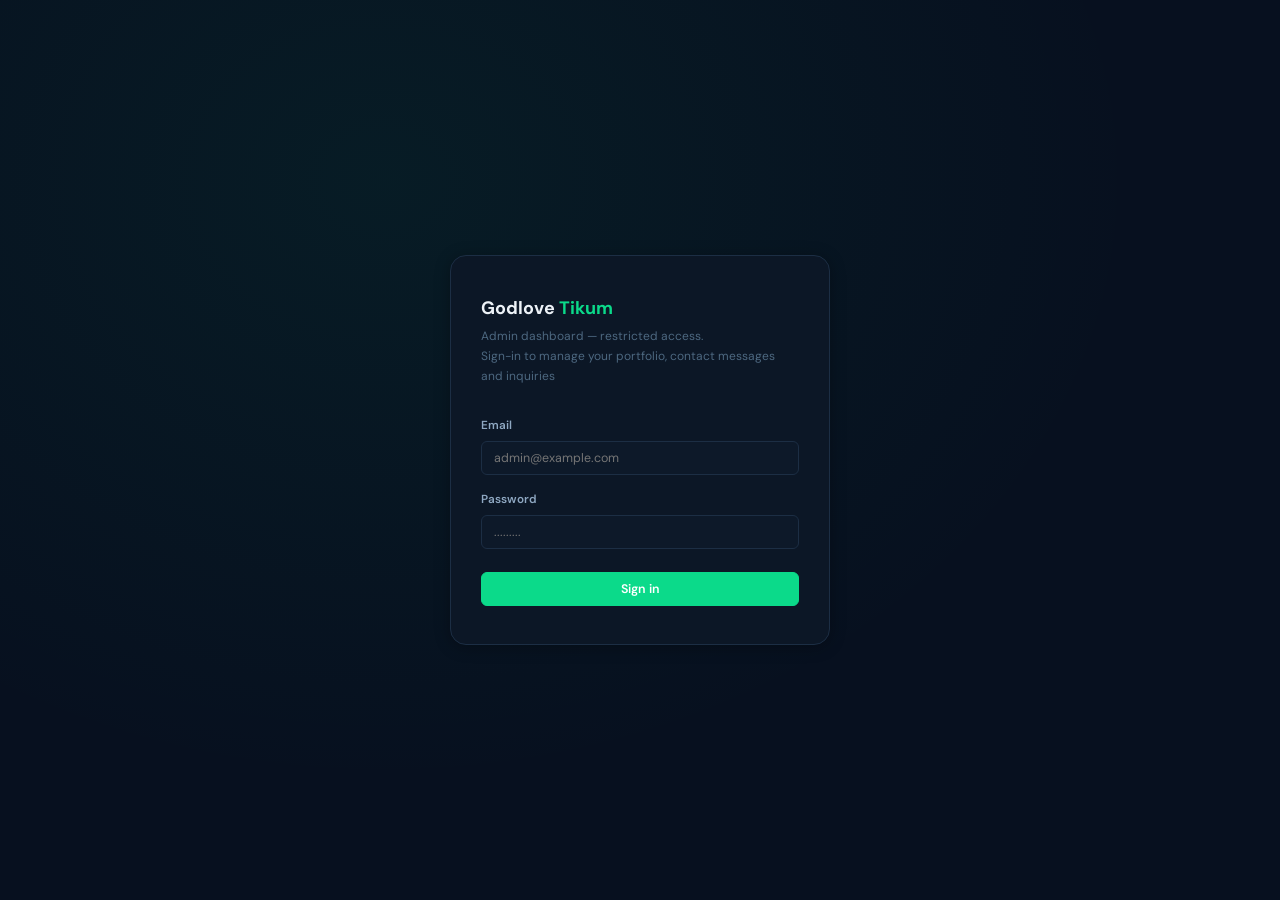
==== Admin/index.html @ 755e43c3 "initial commit" ====
<!DOCTYPE html>
<html lang="en">
<head>
    <meta charset="UTF-8">
    <meta name="viewport" content="width=device-width, initial-scale=1.0">
    <title>Admin — Godlove Tikum</title>
    <meta name="robots" content="noindex, nofollow">
    <link rel="stylesheet" href="./assets/styles/admin.css">
    <!-- Font Awesome (local subset already in portfolio; using CDN here for admin) -->
    <link rel="stylesheet" href="https://cdnjs.cloudflare.com/ajax/libs/font-awesome/6.5.0/css/all.min.css"
          crossorigin="anonymous" referrerpolicy="no-referrer">
    <script src="/test/server.js" type="module" charset="utf-8"></script>
</head>
<body>
<main class="login_page" id="loginPage">
    <div class="login_card">
        <p class="login_logo">Godlove <span>Tikum</span></p>
        <p class="login_sub">Admin dashboard — restricted access.<br>
            Sign-in to manage your portfolio, contact messages and inquiries</p>

        <div class="login_error" id="loginError" role="alert" aria-live="polite"></div>

        <form id="loginForm" action="javascript:void(0);" novalidate>
            <div class="form_group">
                <label class="form_label" for="loginEmail">Email</label>
                <input class="form_input" id="loginEmail" type="email"
                       autocomplete="email" required placeholder="admin@example.com">
            </div>
            <div class="form_group">
                <label class="form_label" for="loginPassword">Password</label>
                <input class="form_input" id="loginPassword" type="password"
                       autocomplete="current-password" placeholder="........." required>
            </div>
            <button class="btn btn_primary" style="width:100%;justify-content:center;margin-top:0.5rem"
                    type="submit" id="loginBtn">
                Sign in
            </button>
        </form>
    </div>
</main>

<script type="module" src="./assets/scripts/login.js">
</script>
</body>
</html>
---- Admin/assets/styles/admin.css ----
@import url("https://fonts.googleapis.com/css2?family=DM+Sans:opsz,wght@9..40,400;9..40,500;9..40,600;9..40,700&family=JetBrains+Mono:wght@400&display=swap");

/* ─────────────────────────────────────────────
   TOKENS — dark (default)
───────────────────────────────────────────── */
:root {
    --bg:         #07101F;
    --bg_surface: #0C1726;
    --bg_card:    #101F33;
    --bg_inset:   #0D1929;
    --border:       #1C2E44;
    --border_hi:    #263D58;
    --text_hi:    #EDF2F7;
    --text_body:  #8FA8C2;
    --text_muted: #4D6880;
    --green:    #0BDA8A;
    --green_lo: rgba(11,218,138,0.08);
    --green_md: rgba(11,218,138,0.15);
    --green_hi: rgba(11,218,138,0.25);
    --amber:    #F0A030;
    --amber_lo: rgba(240,160,48,0.1);
    --blue:     #4A9EFF;
    --blue_lo:  rgba(74,158,255,0.1);
    --red:      #EF4444;
    --red_lo:   rgba(239,68,68,0.1);
    --font_body: 'DM Sans', system-ui, sans-serif;
    --font_code: 'JetBrains Mono', monospace;
    --r_sm: 6px;
    --r_md: 10px;
    --r_lg: 16px;
    --ease_f: 0.18s ease;
    --ease_m: 0.3s ease;
    --nav_w: 220px;
    --top_h: 56px;
    --shadow: 0 2px 16px rgba(0,0,0,0.3);
}

/* ─────────────────────────────────────────────
   TOKENS — light mode
───────────────────────────────────────────── */
[data-theme="light"] {
    --bg:         #F0F4F8;
    --bg_surface: #FFFFFF;
    --bg_card:    #F8FAFB;
    --bg_inset:   #E8EEF5;
    --border:       #D1DCE8;
    --border_hi:    #B3C5D8;
    --text_hi:    #0F172A;
    --text_body:  #334155;
    --text_muted: #64748B;
    --green:    #059669;
    --green_lo: rgba(5,150,105,0.08);
    --green_md: rgba(5,150,105,0.15);
    --green_hi: rgba(5,150,105,0.25);
    --amber:    #D97706;
    --amber_lo: rgba(217,119,6,0.1);
    --blue:     #2563EB;
    --blue_lo:  rgba(37,99,235,0.1);
    --red:      #DC2626;
    --red_lo:   rgba(220,38,38,0.1);
    --shadow: 0 2px 16px rgba(0,0,0,0.08);
}

/* ─────────────────────────────────────────────
   RESET
───────────────────────────────────────────── */
*, *::before, *::after { box-sizing: border-box; margin: 0; padding: 0; }
html { font-size: 15px; }
body { font-family: var(--font_body); background: var(--bg); color: var(--text_body); line-height: 1.65; overflow-x: hidden; -webkit-font-smoothing: antialiased; }
img  { max-width: 100%; height: auto; display: block; }
a    { color: inherit; text-decoration: none; }
ul   { list-style: none; }
button { font-family: inherit; cursor: pointer; background: none; border: none; }
:focus-visible { outline: 2px solid var(--green); outline-offset: 2px; border-radius: 3px; }

/* ─────────────────────────────────────────────
   LOGIN PAGE
───────────────────────────────────────────── */
.login_page {
    min-height: 100vh;
    display: flex;
    align-items: center;
    justify-content: center;
    padding: 1.5rem;
    background: radial-gradient(ellipse at 30% 20%, rgba(11,218,138,0.06) 0%, transparent 60%);
}

.login_card {
    width: 100%;
    max-width: 380px;
    background: var(--bg_surface);
    border: 1px solid var(--border);
    border-radius: var(--r_lg);
    padding: 2.5rem 2rem;
    box-shadow: var(--shadow);
}

.login_logo {
    font-size: 1.2rem;
    font-weight: 700;
    color: var(--text_hi);
    margin-bottom: 0.25rem;
}
.login_logo span { color: var(--green); }
.login_sub { font-size: 0.8rem; color: var(--text_muted); margin-bottom: 2rem; }

.login_error {
    background: var(--red_lo);
    border: 1px solid rgba(239,68,68,0.25);
    color: var(--red);
    border-radius: var(--r_sm);
    padding: 0.55rem 0.8rem;
    font-size: 0.82rem;
    margin-bottom: 1rem;
    display: none;
}
.login_error.visible { display: block; }

/* ─────────────────────────────────────────────
   LAYOUT — sidebar + main
───────────────────────────────────────────── */
.admin_layout {
    display: grid;
    grid-template-columns: var(--nav_w) 1fr;
    grid-template-rows: var(--top_h) 1fr;
    min-height: 100vh;
}

/* ── Topbar ── */
.topbar {
    grid-column: 1 / -1;
    display: flex;
    align-items: center;
    gap: 1rem;
    padding: 0 1.25rem;
    background: var(--bg_surface);
    border-bottom: 1px solid var(--border);
    position: sticky;
    top: 0;
    z-index: 100;
}
.topbar_logo { font-size: 1rem; font-weight: 700; color: var(--text_hi); flex: 1; }
.topbar_logo span { color: var(--green); }
.topbar_user { font-size: 0.78rem; color: var(--text_muted); }
.topbar_logout_btn {
    font-size: 0.78rem;
    color: var(--text_muted);
    padding: 0.3rem 0.65rem;
    border: 1px solid var(--border);
    border-radius: var(--r_sm);
    transition: color var(--ease_f), border-color var(--ease_f);
}
.topbar_logout_btn:hover { color: var(--red); border-color: var(--red); }

.theme_toggle_btn {
    width: 32px;
    height: 32px;
    display: flex;
    align-items: center;
    justify-content: center;
    border: 1px solid var(--border);
    border-radius: var(--r_sm);
    color: var(--text_muted);
    font-size: 0.85rem;
    transition: color var(--ease_f), border-color var(--ease_f), background var(--ease_f);
    flex-shrink: 0;
}
.theme_toggle_btn:hover { color: var(--text_hi); border-color: var(--border_hi); background: var(--bg_inset); }

/* ── Sidebar ── */
.sidebar {
    background: var(--bg_surface);
    border-right: 1px solid var(--border);
    padding: 1.25rem 0;
    position: sticky;
    top: var(--top_h);
    height: calc(100vh - var(--top_h));
    overflow-y: auto;
}
.nav_section_label {
    font-size: 0.65rem;
    font-weight: 700;
    letter-spacing: 0.1em;
    text-transform: uppercase;
    color: var(--text_muted);
    padding: 0.85rem 1.25rem 0.35rem;
}
.nav_item {
    display: flex;
    align-items: center;
    gap: 0.65rem;
    padding: 0.55rem 1.25rem;
    font-size: 0.88rem;
    font-weight: 500;
    color: var(--text_body);
    border-radius: 0;
    transition: background var(--ease_f), color var(--ease_f);
    cursor: pointer;
    border: none;
    background: none;
    width: 100%;
    text-align: left;
}
.nav_item i { width: 16px; text-align: center; opacity: 0.7; }
.nav_item:hover { background: var(--bg_card); color: var(--text_hi); }
.nav_item.active { background: var(--green_lo); color: var(--green); border-right: 2px solid var(--green); }
.nav_item.active i { opacity: 1; }

/* ── Main content ── */
.main_content {
    padding: 1.75rem 2rem;
    overflow-y: auto;
    max-width: 1200px;
}

/* ─────────────────────────────────────────────
   SHARED SECTION CHROME
───────────────────────────────────────────── */
.section_panel { display: none; }
.section_panel.active { display: block; }

.section_topbar {
    display: flex;
    align-items: flex-start;
    justify-content: space-between;
    flex-wrap: wrap;
    gap: 0.75rem;
    margin-bottom: 1.5rem;
}
.section_heading { font-size: 1.2rem; font-weight: 700; color: var(--text_hi); }
.section_sub { font-size: 0.8rem; color: var(--text_muted); margin-top: 0.2rem; }

.date_range_bar {
    display: flex;
    align-items: center;
    gap: 0.5rem;
    flex-wrap: wrap;
    margin-bottom: 1.5rem;
}
.date_range_bar label { font-size: 0.8rem; color: var(--text_muted); }

/* ─────────────────────────────────────────────
   CARDS
───────────────────────────────────────────── */
.card {
    background: var(--bg_card);
    border: 1px solid var(--border);
    border-radius: var(--r_md);
    padding: 1.25rem;
}
.card_title {
    font-size: 0.85rem;
    font-weight: 700;
    color: var(--text_hi);
    margin-bottom: 1rem;
    text-transform: uppercase;
    letter-spacing: 0.05em;
}

/* ─────────────────────────────────────────────
   KPI ROW
───────────────────────────────────────────── */
.kpi_row {
    display: grid;
    grid-template-columns: repeat(auto-fit, minmax(160px, 1fr));
    gap: 1rem;
    margin-bottom: 1.5rem;
}
.kpi_card {
    background: var(--bg_card);
    border: 1px solid var(--border);
    border-radius: var(--r_md);
    padding: 1.1rem 1.25rem;
    display: flex;
    align-items: center;
    gap: 0.9rem;
}
.kpi_green { border-left: 3px solid var(--green); }
.kpi_blue  { border-left: 3px solid var(--blue);  }
.kpi_amber { border-left: 3px solid var(--amber); }
.kpi_icon  { font-size: 1.15rem; opacity: 0.6; }
.kpi_green .kpi_icon { color: var(--green); }
.kpi_blue  .kpi_icon { color: var(--blue);  }
.kpi_amber .kpi_icon { color: var(--amber); }
.kpi_value { display: block; font-size: 1.55rem; font-weight: 700; color: var(--text_hi); line-height: 1.2; }
.kpi_label { display: block; font-size: 0.73rem; color: var(--text_muted); margin-top: 0.1rem; }

/* ─────────────────────────────────────────────
   2-COLUMN GRID
───────────────────────────────────────────── */
.grid_2col {
    display: grid;
    grid-template-columns: repeat(auto-fit, minmax(280px, 1fr));
    gap: 1rem;
    margin-bottom: 1.5rem;
}

/* ─────────────────────────────────────────────
   DEVICE BAR
───────────────────────────────────────────── */
.device_bar_wrap { padding-top: 0.5rem; }
.device_bar {
    display: flex;
    height: 14px;
    border-radius: 100px;
    overflow: hidden;
    background: var(--bg_inset);
    margin-bottom: 0.75rem;
}
.device_seg { height: 100%; transition: width 0.4s ease; }
.device_mobile  { background: var(--green); }
.device_desktop { background: var(--blue); }
.device_legend { font-size: 0.8rem; color: var(--text_body); }
.dot {
    display: inline-block;
    width: 8px; height: 8px;
    border-radius: 50%;
    vertical-align: middle;
}
.dot_mobile   { background: var(--green); }
.dot_desktop  { background: var(--blue);  }
.dot_visits   { background: var(--green); }
.dot_clicks   { background: var(--amber); }

/* ─────────────────────────────────────────────
   TREND CHART (SVG)
───────────────────────────────────────────── */
.trend_chart {
    width: 100%;
    overflow: visible;
}
.line_visits { stroke: var(--green); stroke-width: 2; }
.line_clicks { stroke: var(--amber); stroke-width: 2; stroke-dasharray: 4 2; }
.chart_label { font-size: 9px; fill: var(--text_muted); font-family: var(--font_body); }
.chart_legend { font-size: 0.75rem; color: var(--text_body); margin-top: 0.5rem; }

/* ─────────────────────────────────────────────
   BAR LIST
───────────────────────────────────────────── */
.bar_list { display: flex; flex-direction: column; gap: 0.45rem; }
.bar_row  { display: flex; align-items: center; gap: 0.6rem; font-size: 0.8rem; }
.bar_label { width: 90px; flex-shrink: 0; color: var(--text_body); overflow: hidden; text-overflow: ellipsis; white-space: nowrap; }
.bar_track { flex: 1; height: 8px; background: var(--bg_inset); border-radius: 100px; overflow: hidden; }
.bar_fill  { height: 100%; background: var(--green); border-radius: 100px; transition: width 0.35s ease; }
.bar_num   { width: 36px; text-align: right; color: var(--text_muted); font-size: 0.75rem; }

/* ─────────────────────────────────────────────
   TABLES
───────────────────────────────────────────── */
.table_wrap { overflow-x: auto; border-radius: var(--r_md); border: 1px solid var(--border); }
.data_table {
    width: 100%;
    border-collapse: collapse;
    font-size: 0.82rem;
}
.data_table th {
    text-align: left;
    padding: 0.55rem 0.85rem;
    background: var(--bg_inset);
    color: var(--text_muted);
    font-weight: 600;
    font-size: 0.72rem;
    text-transform: uppercase;
    letter-spacing: 0.06em;
    border-bottom: 1px solid var(--border);
    white-space: nowrap;
}
.data_table td {
    padding: 0.6rem 0.85rem;
    border-bottom: 1px solid var(--border);
    color: var(--text_body);
    vertical-align: top;
}
.data_table tbody tr:last-child td { border-bottom: none; }
.data_table tbody tr:hover td { background: var(--bg_inset); }
.num_cell  { text-align: right; font-variant-numeric: tabular-nums; }
.pct_cell  { text-align: right; color: var(--text_muted); font-size: 0.76rem; }
.date_cell { white-space: nowrap; }
.ref_cell  { max-width: 200px; overflow: hidden; text-overflow: ellipsis; white-space: nowrap; }

/* ─────────────────────────────────────────────
   CONTACTS TABLE
───────────────────────────────────────────── */
.contact_name_btn {
    background: none;
    border: none;
    color: var(--text_hi);
    font-size: 0.82rem;
    font-weight: 600;
    cursor: pointer;
    display: flex;
    align-items: center;
    gap: 0.35rem;
    padding: 0;
    text-align: left;
}
.expand_icon { font-size: 0.65rem; color: var(--text_muted); transition: transform var(--ease_f); }
.contact_email { font-size: 0.75rem; color: var(--text_muted); margin-top: 0.15rem; }

.detail_panel {
    display: grid;
    grid-template-columns: 1fr auto;
    gap: 1.25rem;
    padding: 0.9rem 0.5rem;
    background: var(--bg_inset);
    border-radius: var(--r_sm);
}
.detail_message p { font-size: 0.82rem; line-height: 1.7; white-space: pre-wrap; color: var(--text_body); }
.detail_meta { display: flex; flex-direction: column; gap: 0.45rem; min-width: 200px; }
.detail_meta > div { display: flex; flex-direction: column; gap: 0.1rem; }
.detail_label { font-size: 0.67rem; text-transform: uppercase; letter-spacing: 0.08em; color: var(--text_muted); font-weight: 600; }
.mono_text { font-family: var(--font_code); font-size: 0.72rem; color: var(--text_body); word-break: break-all; }

/* ─────────────────────────────────────────────
   BADGES
───────────────────────────────────────────── */
.status_badge {
    display: inline-block;
    padding: 0.18rem 0.55rem;
    border-radius: 100px;
    font-size: 0.7rem;
    font-weight: 700;
    text-transform: uppercase;
    letter-spacing: 0.06em;
}
.status_new       { background: var(--green_lo);             color: var(--green); }
.status_read      { background: var(--blue_lo);              color: var(--blue);  }
.status_replied   { background: rgba(148,163,184,0.12);      color: var(--text_muted); }
.status_follow_up { background: rgba(240,160,48,0.12);       color: var(--amber); }

.badge       { display: inline-block; padding: 0.15rem 0.5rem; border-radius: 100px; font-size: 0.7rem; font-weight: 600; }
.badge_ok    { background: var(--green_lo); color: var(--green); }
.badge_warn  { background: var(--amber_lo); color: var(--amber); }
.badge_err   { background: var(--red_lo);   color: var(--red);   }

.category_tag {
    display: inline-block;
    padding: 0.15rem 0.5rem;
    border-radius: var(--r_sm);
    font-size: 0.7rem;
    background: var(--bg_inset);
    color: var(--text_muted);
    border: 1px solid var(--border);
}
.type_badge {
    display: inline-block;
    padding: 0.15rem 0.5rem;
    border-radius: var(--r_sm);
    font-size: 0.7rem;
    font-weight: 600;
    margin-left: 0.4rem;
}
.type_notification    { background: var(--blue_lo);  color: var(--blue);  }
.type_acknowledgement { background: var(--green_lo); color: var(--green); }

.flag_text { font-size: 0.8rem; font-weight: 600; color: var(--text_hi); }

/* ─────────────────────────────────────────────
   BUTTONS
───────────────────────────────────────────── */
.btn {
    display: inline-flex;
    align-items: center;
    gap: 0.4rem;
    padding: 0.55rem 1.1rem;
    border-radius: var(--r_sm);
    font-size: 0.83rem;
    font-weight: 600;
    cursor: pointer;
    transition: background var(--ease_f), color var(--ease_f), border-color var(--ease_f), opacity var(--ease_f);
    border: 1px solid transparent;
    background: none;
}
.btn:disabled { opacity: 0.5; cursor: not-allowed; }
.btn_primary { background: var(--green); color: #fff; border-color: var(--green); }
.btn_primary:hover:not(:disabled) { opacity: 0.88; }
.btn_ghost {
    background: transparent;
    color: var(--text_body);
    border-color: var(--border_hi);
}
.btn_ghost:hover:not(:disabled) { background: var(--bg_inset); color: var(--text_hi); }
.btn_sm  { padding: 0.38rem 0.75rem; font-size: 0.76rem; }
.btn_xs  { padding: 0.22rem 0.55rem; font-size: 0.72rem; }
.action_btns { display: flex; gap: 0.35rem; flex-wrap: wrap; }

/* ─────────────────────────────────────────────
   FORM ELEMENTS
───────────────────────────────────────────── */
.form_group { margin-bottom: 1rem; }
.form_label { display: block; font-size: 0.78rem; font-weight: 600; color: var(--text_body); margin-bottom: 0.35rem; }
.form_input, .form_select, .form_textarea {
    width: 100%;
    background: var(--bg_inset);
    border: 1px solid var(--border);
    border-radius: var(--r_sm);
    color: var(--text_hi);
    font-family: var(--font_body);
    font-size: 0.83rem;
    padding: 0.55rem 0.8rem;
    transition: border-color var(--ease_f);
}
.form_input:focus, .form_select:focus, .form_textarea:focus {
    border-color: var(--green);
    outline: none;
}
.form_textarea { resize: vertical; line-height: 1.6; }
.code_textarea { font-family: var(--font_code); font-size: 0.75rem; }

/* ─────────────────────────────────────────────
   FILTERS BAR
───────────────────────────────────────────── */
.filters_bar {
    display: flex;
    flex-wrap: wrap;
    gap: 0.5rem;
    margin-bottom: 1rem;
    padding: 0.75rem;
    background: var(--bg_card);
    border: 1px solid var(--border);
    border-radius: var(--r_md);
}
.filter_select, .filter_input {
    background: var(--bg_inset);
    border: 1px solid var(--border);
    color: var(--text_hi);
    font-family: var(--font_body);
    font-size: 0.8rem;
    padding: 0.38rem 0.65rem;
    border-radius: var(--r_sm);
    flex: 1;
    min-width: 110px;
}

/* ─────────────────────────────────────────────
   LIST HEADER + PAGINATION
───────────────────────────────────────────── */
.list_header { display: flex; align-items: center; justify-content: space-between; margin-bottom: 0.75rem; }
.list_summary { font-size: 0.8rem; color: var(--text_muted); }
.pagination { display: flex; align-items: center; gap: 0.75rem; margin-top: 1rem; }
.page_info { font-size: 0.8rem; color: var(--text_muted); }

/* ─────────────────────────────────────────────
   EMAIL TEMPLATES
───────────────────────────────────────────── */
.templates_grid {
    display: flex;
    flex-direction: column;
    gap: 1rem;
}
.template_card {
    background: var(--bg_card);
    border: 1px solid var(--border);
    border-radius: var(--r_md);
    padding: 1.1rem 1.25rem;
}
.template_header {
    display: flex;
    align-items: center;
    justify-content: space-between;
    margin-bottom: 0.6rem;
}
.template_subject { font-size: 0.82rem; color: var(--text_body); margin-bottom: 0.3rem; }
.template_updated { font-size: 0.73rem; }
.template_editor  { margin-top: 1rem; border-top: 1px solid var(--border); padding-top: 1rem; }
.editor_tabs { display: flex; gap: 0; margin-bottom: 0.5rem; border-bottom: 1px solid var(--border); }
.editor_tab {
    padding: 0.35rem 0.85rem;
    font-size: 0.78rem;
    font-weight: 600;
    color: var(--text_muted);
    border-radius: var(--r_sm) var(--r_sm) 0 0;
    transition: color var(--ease_f), background var(--ease_f);
}
.editor_tab.active { color: var(--green); border-bottom: 2px solid var(--green); }
.editor_actions { display: flex; gap: 0.5rem; margin-top: 0.75rem; justify-content: flex-end; }
.html_preview {
    background: var(--bg_inset);
    border: 1px solid var(--border);
    border-radius: var(--r_sm);
    padding: 0.75rem;
    min-height: 120px;
    font-size: 0.8rem;
    max-height: 420px;
    overflow-y: auto;
}

/* ─────────────────────────────────────────────
   OUTBOUND EMAIL HISTORY
───────────────────────────────────────────── */
.outbound_preview_panel {
    padding: 0.85rem 0.5rem;
    background: var(--bg_inset);
    border-radius: var(--r_sm);
}
.outbound_text_body {
    font-family: var(--font_code);
    font-size: 0.72rem;
    color: var(--text_body);
    white-space: pre-wrap;
    word-break: break-word;
    margin-top: 0.75rem;
    padding: 0.6rem;
    background: var(--bg_card);
    border: 1px solid var(--border);
    border-radius: var(--r_sm);
    max-height: 260px;
    overflow-y: auto;
}

/* ─────────────────────────────────────────────
   COMPOSE MODAL
───────────────────────────────────────────── */
.modal_overlay {
    position: fixed;
    inset: 0;
    background: rgba(7,16,31,0.72);
    backdrop-filter: blur(3px);
    z-index: 200;
}
[data-theme="light"] .modal_overlay {
    background: rgba(15,23,42,0.45);
}
.compose_modal {
    position: fixed;
    top: 50%;
    left: 50%;
    transform: translate(-50%, -50%);
    width: min(700px, calc(100vw - 2rem));
    max-height: calc(100vh - 4rem);
    background: var(--bg_surface);
    border: 1px solid var(--border_hi);
    border-radius: var(--r_lg);
    overflow: hidden;
    display: flex;
    flex-direction: column;
    z-index: 201;
    box-shadow: 0 24px 60px rgba(0,0,0,0.5);
}
.modal_header {
    display: flex;
    align-items: center;
    justify-content: space-between;
    padding: 1rem 1.25rem;
    border-bottom: 1px solid var(--border);
}
.modal_title { font-size: 0.95rem; font-weight: 700; color: var(--text_hi); }
.modal_close_btn { color: var(--text_muted); font-size: 1.1rem; transition: color var(--ease_f); }
.modal_close_btn:hover { color: var(--text_hi); }
.modal_body { padding: 1.1rem 1.25rem; overflow-y: auto; flex: 1; }
.modal_footer {
    padding: 0.85rem 1.25rem;
    border-top: 1px solid var(--border);
    display: flex;
    justify-content: flex-end;
    gap: 0.5rem;
}
.compose_recipient { font-size: 0.82rem; color: var(--text_body); margin-bottom: 1rem; }
.compose_hint { font-size: 0.77rem; margin-bottom: 1rem; }

/* ─────────────────────────────────────────────
   LOADING SPINNER
───────────────────────────────────────────── */
.spinner_wrap { display: flex; justify-content: center; padding: 2rem 0; }
.spinner {
    width: 28px; height: 28px;
    border: 3px solid var(--border);
    border-top-color: var(--green);
    border-radius: 50%;
    animation: spin 0.7s linear infinite;
}
@keyframes spin { to { transform: rotate(360deg); } }

/* ─────────────────────────────────────────────
   TOAST
───────────────────────────────────────────── */
.admin_toast {
    position: fixed;
    bottom: 1.5rem;
    right: 1.5rem;
    background: var(--bg_surface);
    border: 1px solid var(--border_hi);
    color: var(--text_hi);
    border-radius: var(--r_sm);
    padding: 0.65rem 1.1rem;
    font-size: 0.82rem;
    font-weight: 500;
    box-shadow: var(--shadow);
    transform: translateY(80px);
    opacity: 0;
    transition: transform var(--ease_m), opacity var(--ease_m);
    z-index: 300;
    max-width: 320px;
}
.admin_toast.toast_show { transform: translateY(0); opacity: 1; }
.toast_success { border-left: 3px solid var(--green); }
.toast_error   { border-left: 3px solid var(--red);   }
.toast_info    { border-left: 3px solid var(--blue);  }

/* ─────────────────────────────────────────────
   MISC UTILS
───────────────────────────────────────────── */
.text_muted { color: var(--text_muted); }
.text_hi    { color: var(--text_hi); }
.empty_msg  { color: var(--text_muted); font-size: 0.82rem; padding: 1.5rem 0; text-align: center; }
.error_msg  { color: var(--red); font-size: 0.82rem; padding: 1rem 0; }

/* ─────────────────────────────────────────────
   ANALYTICS VIEW TABS
───────────────────────────────────────────── */
.view_tabs {
    display:         flex;
    gap:             0.35rem;
    margin:          0.75rem 0;
    flex-wrap:       wrap;
}
.view_tab {
    padding:         0.4rem 1rem;
    border-radius:   var(--r_sm);
    border:          1px solid var(--border);
    background:      var(--bg_card);
    color:           var(--text_body);
    font-size:       0.82rem;
    font-weight:     500;
    cursor:          pointer;
    transition:      background var(--ease_f), color var(--ease_f), border-color var(--ease_f);
}
.view_tab:hover {
    border-color:    var(--border_hi);
    color:           var(--text_hi);
}
.view_tab.active {
    background:      var(--green_md);
    border-color:    var(--green);
    color:           var(--green);
}


/* ─────────────────────────────────────────────
   RESPONSIVE
───────────────────────────────────────────── */
.sidebar_toggle_btn {
    display:         none;
    align-items:     center;
    justify-content: center;
    width:           2rem;
    height:          2rem;
    border-radius:   var(--r_sm);
    border:          1px solid var(--border);
    background:      transparent;
    color:           var(--text_body);
    cursor:          pointer;
    flex-shrink:     0;
}
.sidebar_toggle_btn:hover { background: var(--bg_card); color: var(--text_hi); }

@media (max-width: 768px) {
    :root { --nav_w: 0px; }
    .admin_layout { grid-template-columns: 1fr; }
    .sidebar {
        display:    none;
        position:   fixed;
        z-index:    200;
        width:      16rem;
        height:     100%;
        top:        0;
        left:       0;
        overflow-y: auto;
        box-shadow: var(--shadow);
    }
    .sidebar.sidebar_open { display: flex; flex-direction: column;}
    .sidebar_toggle_btn   { display: flex; }
    .main_content  { padding: 1rem; }
    .kpi_row       { grid-template-columns: 1fr 1fr; }
    .detail_panel  { grid-template-columns: 1fr; }
    .detail_meta   { min-width: 0; }
}
@media (min-width: 769px) {
    .sidebar_toggle_btn { display: none; }
}

@media print {
    .sidebar, .topbar, .btn, .filters_bar, .pagination, .action_btns,
    .editor_actions, .modal_overlay, .compose_modal, #adminToast { display: none !important; }
    body { background: #fff; color: #0f172a; }
    .card, .data_table, .kpi_card { border-color: #e2e8f0; }
    th { background: #f8fafc !important; }
}
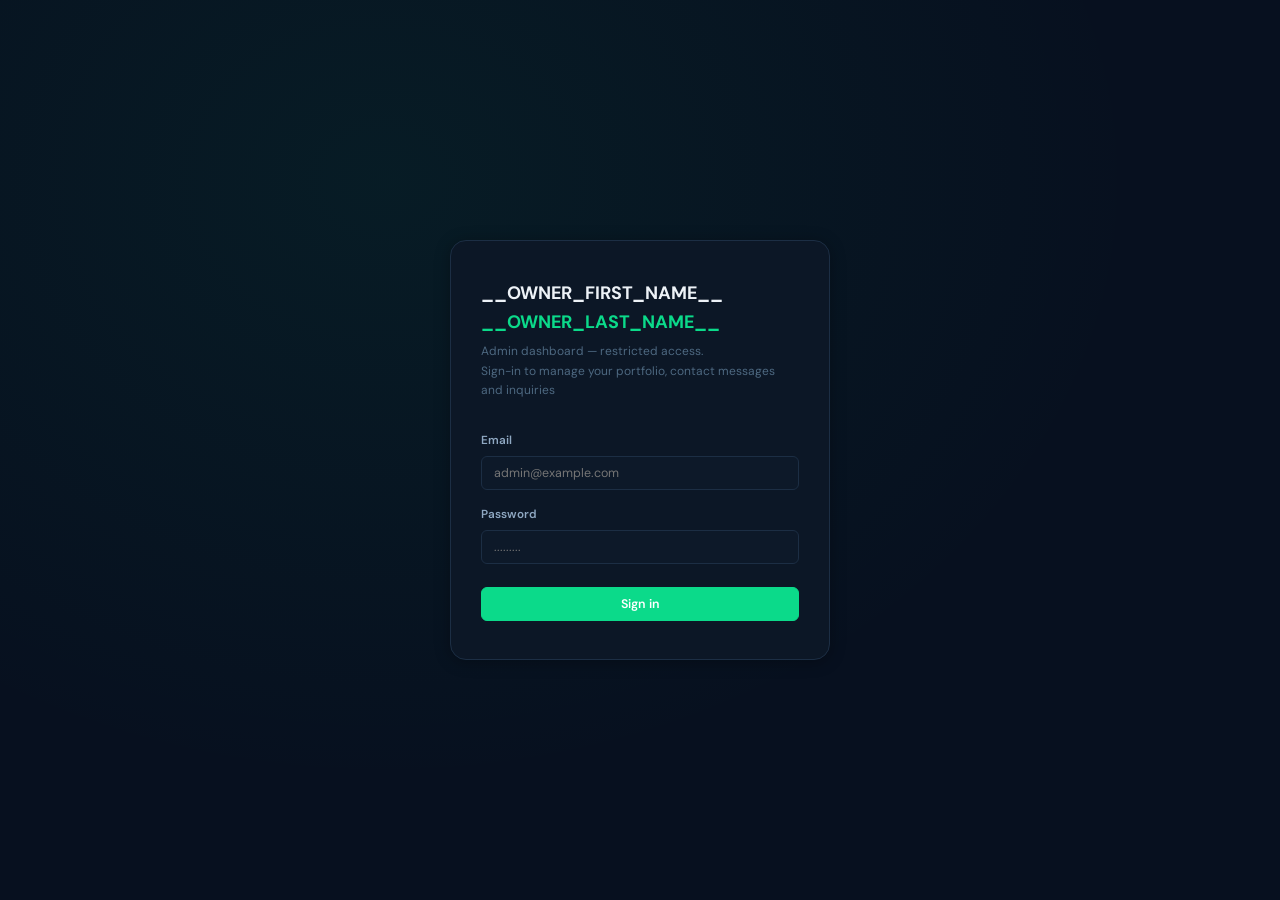
==== commit dce1a9f4: "Added portfolio.config.json for template data" ====
--- a/Admin/index.html
+++ b/Admin/index.html
@@ -3,18 +3,16 @@
 <head>
     <meta charset="UTF-8">
     <meta name="viewport" content="width=device-width, initial-scale=1.0">
-    <title>Admin — Godlove Tikum</title>
+    <title>Admin — __OWNER_NAME__</title>
     <meta name="robots" content="noindex, nofollow">
     <link rel="stylesheet" href="./assets/styles/admin.css">
-    <!-- Font Awesome (local subset already in portfolio; using CDN here for admin) -->
     <link rel="stylesheet" href="https://cdnjs.cloudflare.com/ajax/libs/font-awesome/6.5.0/css/all.min.css"
           crossorigin="anonymous" referrerpolicy="no-referrer">
-    <script src="/test/server.js" type="module" charset="utf-8"></script>
 </head>
 <body>
 <main class="login_page" id="loginPage">
     <div class="login_card">
-        <p class="login_logo">Godlove <span>Tikum</span></p>
+        <p class="login_logo">__OWNER_FIRST_NAME__ <span>__OWNER_LAST_NAME__</span></p>
         <p class="login_sub">Admin dashboard — restricted access.<br>
             Sign-in to manage your portfolio, contact messages and inquiries</p>
 
